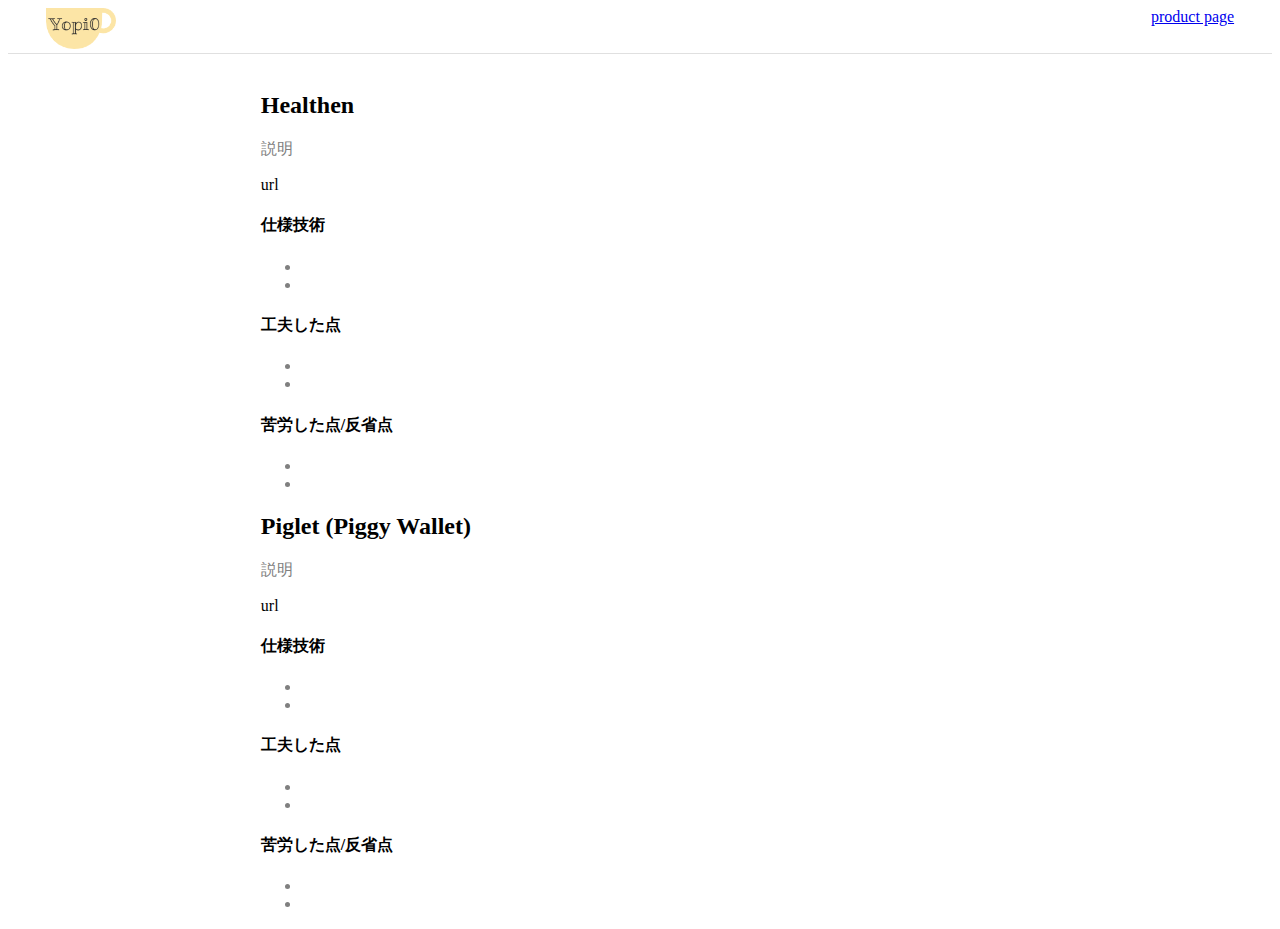
==== product.html @ 545a043a "create home page" ====
<!DOCTYPE html>
<html lang="en">
<head>
  <meta charset="UTF-8">
  <meta http-equiv="X-UA-Compatible" content="IE=edge">
  <meta name="viewport" content="width=device-width, initial-scale=1.0">
  <title>Document</title>
  <link rel="stylesheet" href="./style.css">
</head>
<body>
  <div class="header">
    <div class="headeritem logo">
      <a href="./index.html"><img src="./src/logo.png" width="70px"/></a>
    </div>
    <div class="headeritem page">
      <a href="./product.html">product page</a>
    </div>
  </div>
  <div class="main">
    <div class="first">
      <h2>Healthen</h2>
      <p>説明</p>
      <a>url</a>
      <img>
      <h4>仕様技術</h4>
      <ul>
        <li></li>
        <li></li>
      </ul>
      <h4>工夫した点</h4>
      <ul>
        <li></li>
        <li></li>
      </ul>
      <h4>苦労した点/反省点</h4>
      <ul>
        <li></li>
        <li></li>
      </ul>
    </div>
    <div class="second">
      <h2>Piglet (Piggy Wallet)</h2>
      <p>説明</p>
      <a>url</a>
      <img>
      <h4>仕様技術</h4>
      <ul>
        <li></li>
        <li></li>
      </ul>
      <h4>工夫した点</h4>
      <ul>
        <li></li>
        <li></li>
      </ul>
      <h4>苦労した点/反省点</h4>
      <ul>
        <li></li>
        <li></li>
      </ul>
    </div>
  </div>
</body>
</html>
---- style.css ----
/* Common */
li {
  color: grey;
}
p {
  color: grey;
}


/* Header */
.header {
  border-bottom: solid 1px;
  border-color: #e0e0e0;
  display: flex;
  justify-content: space-between;
}
.headeritem {
  display: inline-block;
}
.logo {
  margin-left: 3%;
}
.page {
  margin-right: 3%;
}

/* Main */
.main {
  width: 60%;
  margin: 0 auto;
  margin-top: 3%;
}
.content {
  margin-bottom: 3%;
  padding-bottom: 3%;
  border-bottom: solid 2px;
  border-color: #e0e0e0;
  
}
.profile {
  box-shadow: 0 1px 3px gray;
  padding: 2% 2%;
  border-radius: 10px;
}
.profitem {
  margin: 0 auto;
  width: 25%;
  text-align: center;
  font-size: 12px;
  font-weight: 600;
}
.profname {
  font-size: 18px;
  font-weight: 600;
}
.profphoto {
  margin-bottom: 3%;
  box-shadow: 0 1px 2px gray;
  padding: 3%;
  border-radius: 150px;
  width: 205px;
}
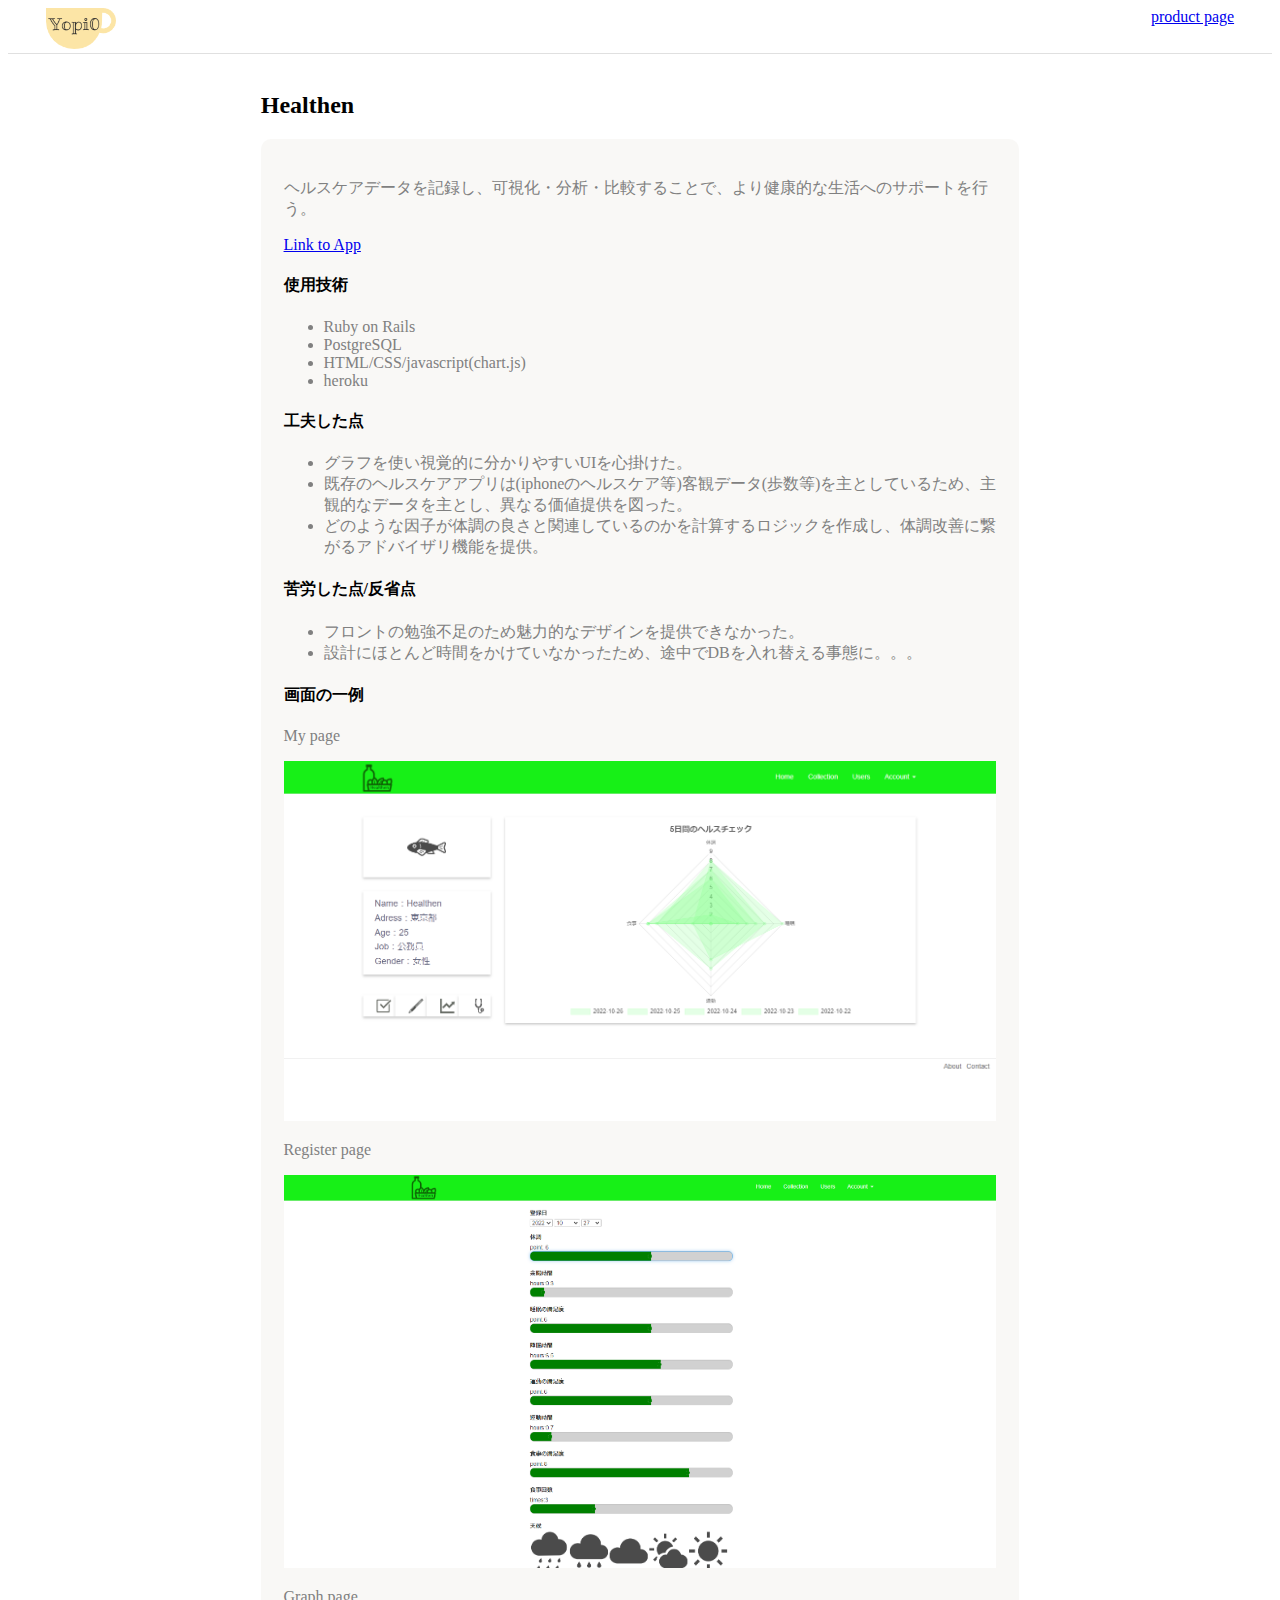
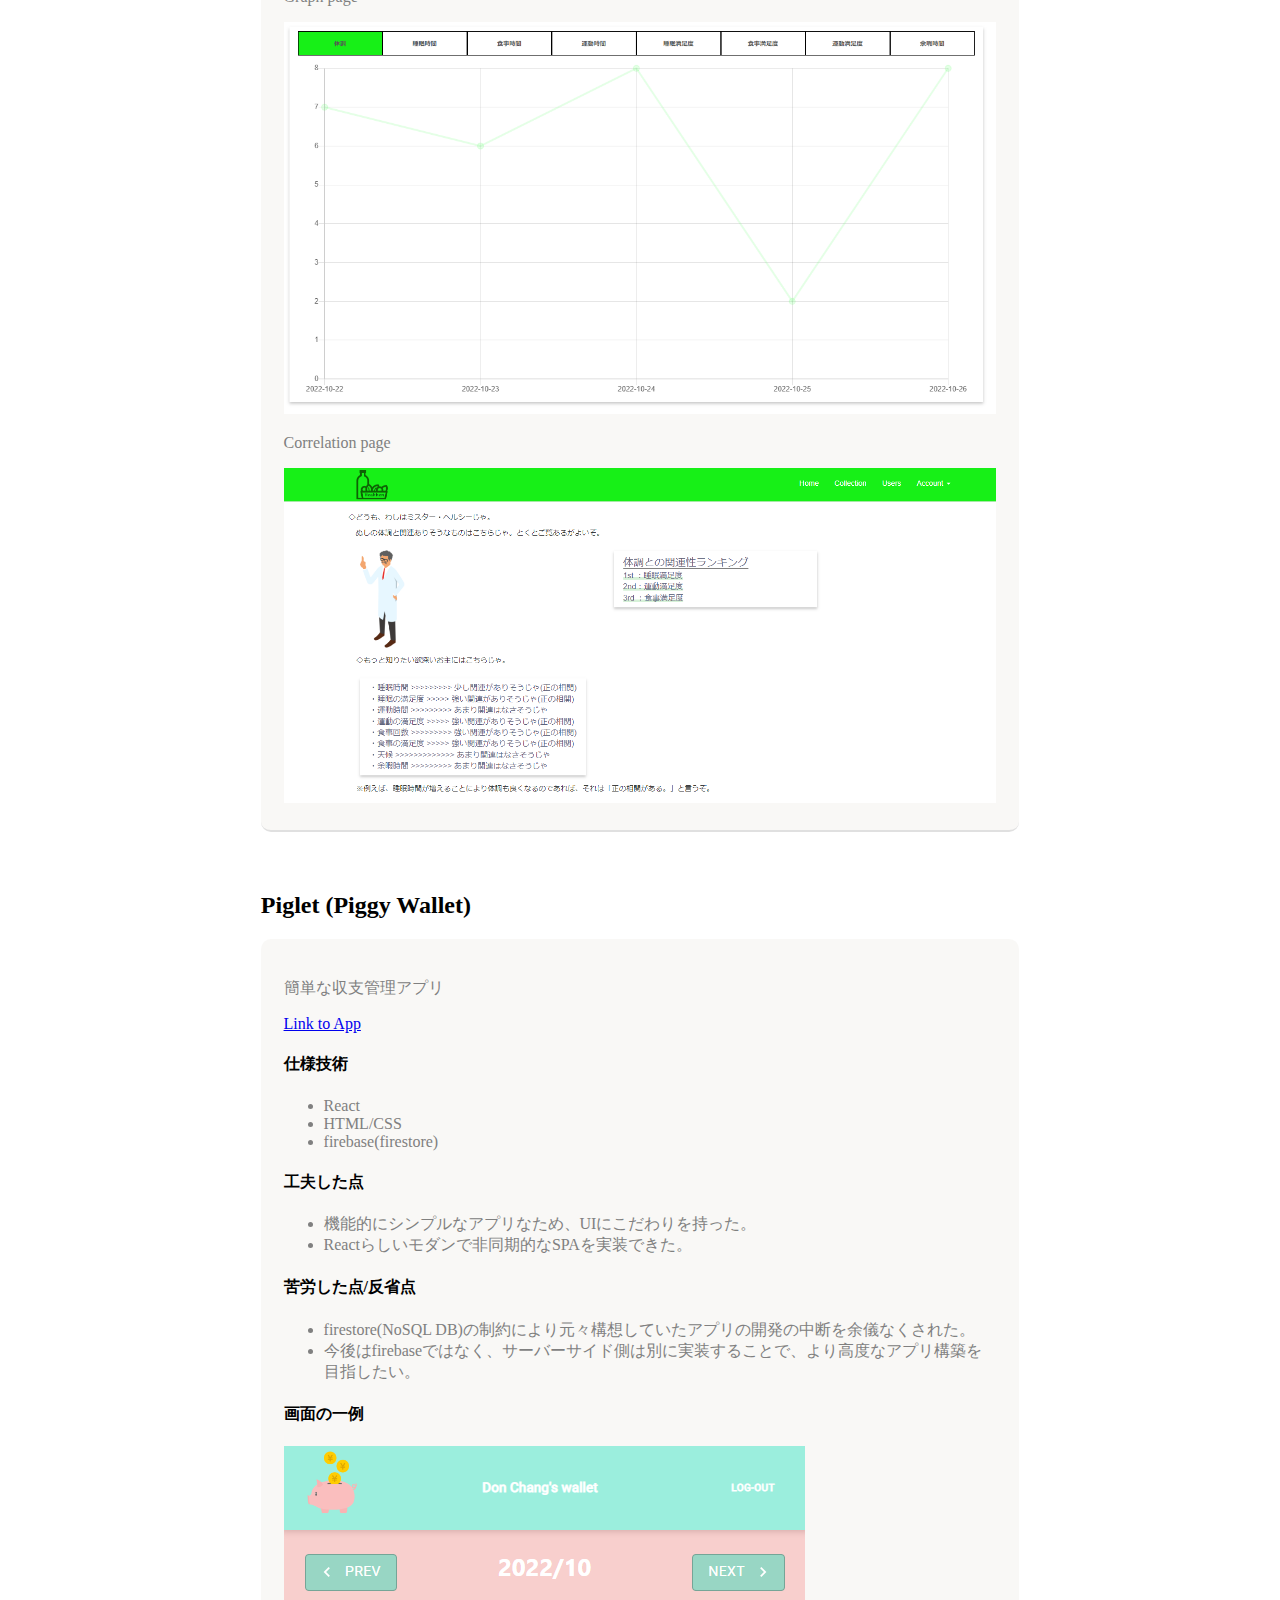
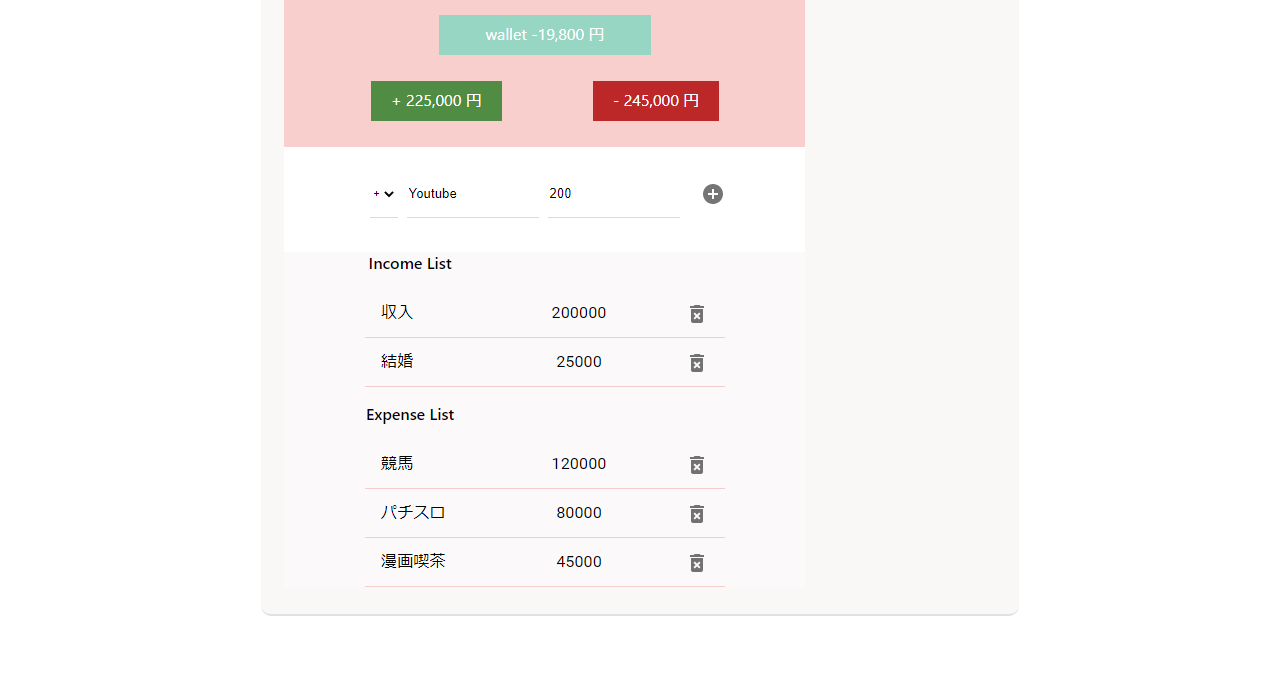
==== commit 14c868b2: "create product page" ====
--- a/product.html
+++ b/product.html
@@ -19,45 +19,65 @@
   <div class="main">
     <div class="first">
       <h2>Healthen</h2>
-      <p>説明</p>
-      <a>url</a>
-      <img>
-      <h4>仕様技術</h4>
-      <ul>
-        <li></li>
-        <li></li>
-      </ul>
-      <h4>工夫した点</h4>
-      <ul>
-        <li></li>
-        <li></li>
-      </ul>
-      <h4>苦労した点/反省点</h4>
-      <ul>
-        <li></li>
-        <li></li>
-      </ul>
+
+      <div class="box">
+        <p>ヘルスケアデータを記録し、可視化・分析・比較することで、より健康的な生活へのサポートを行う。</p>
+        <a href="https://healthen-surv.herokuapp.com/">Link to App</a>
+        <img>
+        <h4>使用技術</h4>
+        <ul>
+          <li>Ruby on Rails</li>
+          <li>PostgreSQL</li>
+          <li>HTML/CSS/javascript(chart.js)</li>
+          <li>heroku</li>
+        </ul>
+        <h4>工夫した点</h4>
+        <ul>
+          <li>グラフを使い視覚的に分かりやすいUIを心掛けた。</li>
+          <li>既存のヘルスケアアプリは(iphoneのヘルスケア等)客観データ(歩数等)を主としているため、主観的なデータを主とし、異なる価値提供を図った。</li>
+          <li>どのような因子が体調の良さと関連しているのかを計算するロジックを作成し、体調改善に繋がるアドバイザリ機能を提供。</li>
+        </ul>
+        <h4>苦労した点/反省点</h4>
+        <ul>
+          <li>フロントの勉強不足のため魅力的なデザインを提供できなかった。</li>
+          <li>設計にほとんど時間をかけていなかったため、途中でDBを入れ替える事態に。。。</li>
+        </ul>
+        <h4>画面の一例</h4>
+        <p>My page</p>
+        <img class="image" src="./src/healthen.1.png">
+        <p>Register page</p>
+        <img class="image" src="./src/healthen.2.png">
+        <p>Graph page</p>
+        <img class="image" src="./src/healthen.3.png">
+        <p>Correlation page</p>
+        <img class="image" src="./src/healthen.4.png">
+      </div>
     </div>
     <div class="second">
       <h2>Piglet (Piggy Wallet)</h2>
-      <p>説明</p>
-      <a>url</a>
-      <img>
-      <h4>仕様技術</h4>
-      <ul>
-        <li></li>
-        <li></li>
-      </ul>
-      <h4>工夫した点</h4>
-      <ul>
-        <li></li>
-        <li></li>
-      </ul>
-      <h4>苦労した点/反省点</h4>
-      <ul>
-        <li></li>
-        <li></li>
-      </ul>
+      <div class="box">
+        <p>簡単な収支管理アプリ</p>
+        <a href="https://time-admin-a91f8.web.app/">Link to App</a>
+        <img>
+        <h4>仕様技術</h4>
+        <ul>
+          <li>React</li>
+          <li>HTML/CSS</li>
+          <li>firebase(firestore)</li>
+        </ul>
+        <h4>工夫した点</h4>
+        <ul>
+          <li>機能的にシンプルなアプリなため、UIにこだわりを持った。</li>
+          <li>Reactらしいモダンで非同期的なSPAを実装できた。</li>
+        </ul>
+        <h4>苦労した点/反省点</h4>
+        <ul>
+          <li>firestore(NoSQL DB)の制約により元々構想していたアプリの開発の中断を余儀なくされた。</li>
+          <li>今後はfirebaseではなく、サーバーサイド側は別に実装することで、より高度なアプリ構築を目指したい。</li>
+        </ul>
+        <h4>画面の一例</h4>
+        <img class="image2" src="./src/piglet.1.png">
+      </div>
     </div>
   </div>
 </body>
--- a/style.css
+++ b/style.css
@@ -56,8 +56,28 @@
 .profphoto {
   margin-bottom: 3%;
   box-shadow: 0 1px 2px gray;
-  padding: 3%;
+  padding: 2%;
   border-radius: 150px;
   width: 205px;
 }
 
+/* Products */
+.box {
+  background-color: #ede9e354;
+  border-radius: 10px;
+  padding:3% 3%;
+  border-bottom: solid 2px;
+  border-color: #e0e0e0;
+  margin-bottom: 8%;
+}
+
+.image {
+  width:100%;
+  max-width: 100%;
+  height: auto;
+}
+
+.image2 {
+  max-width: 100%;
+  height: auto;
+}
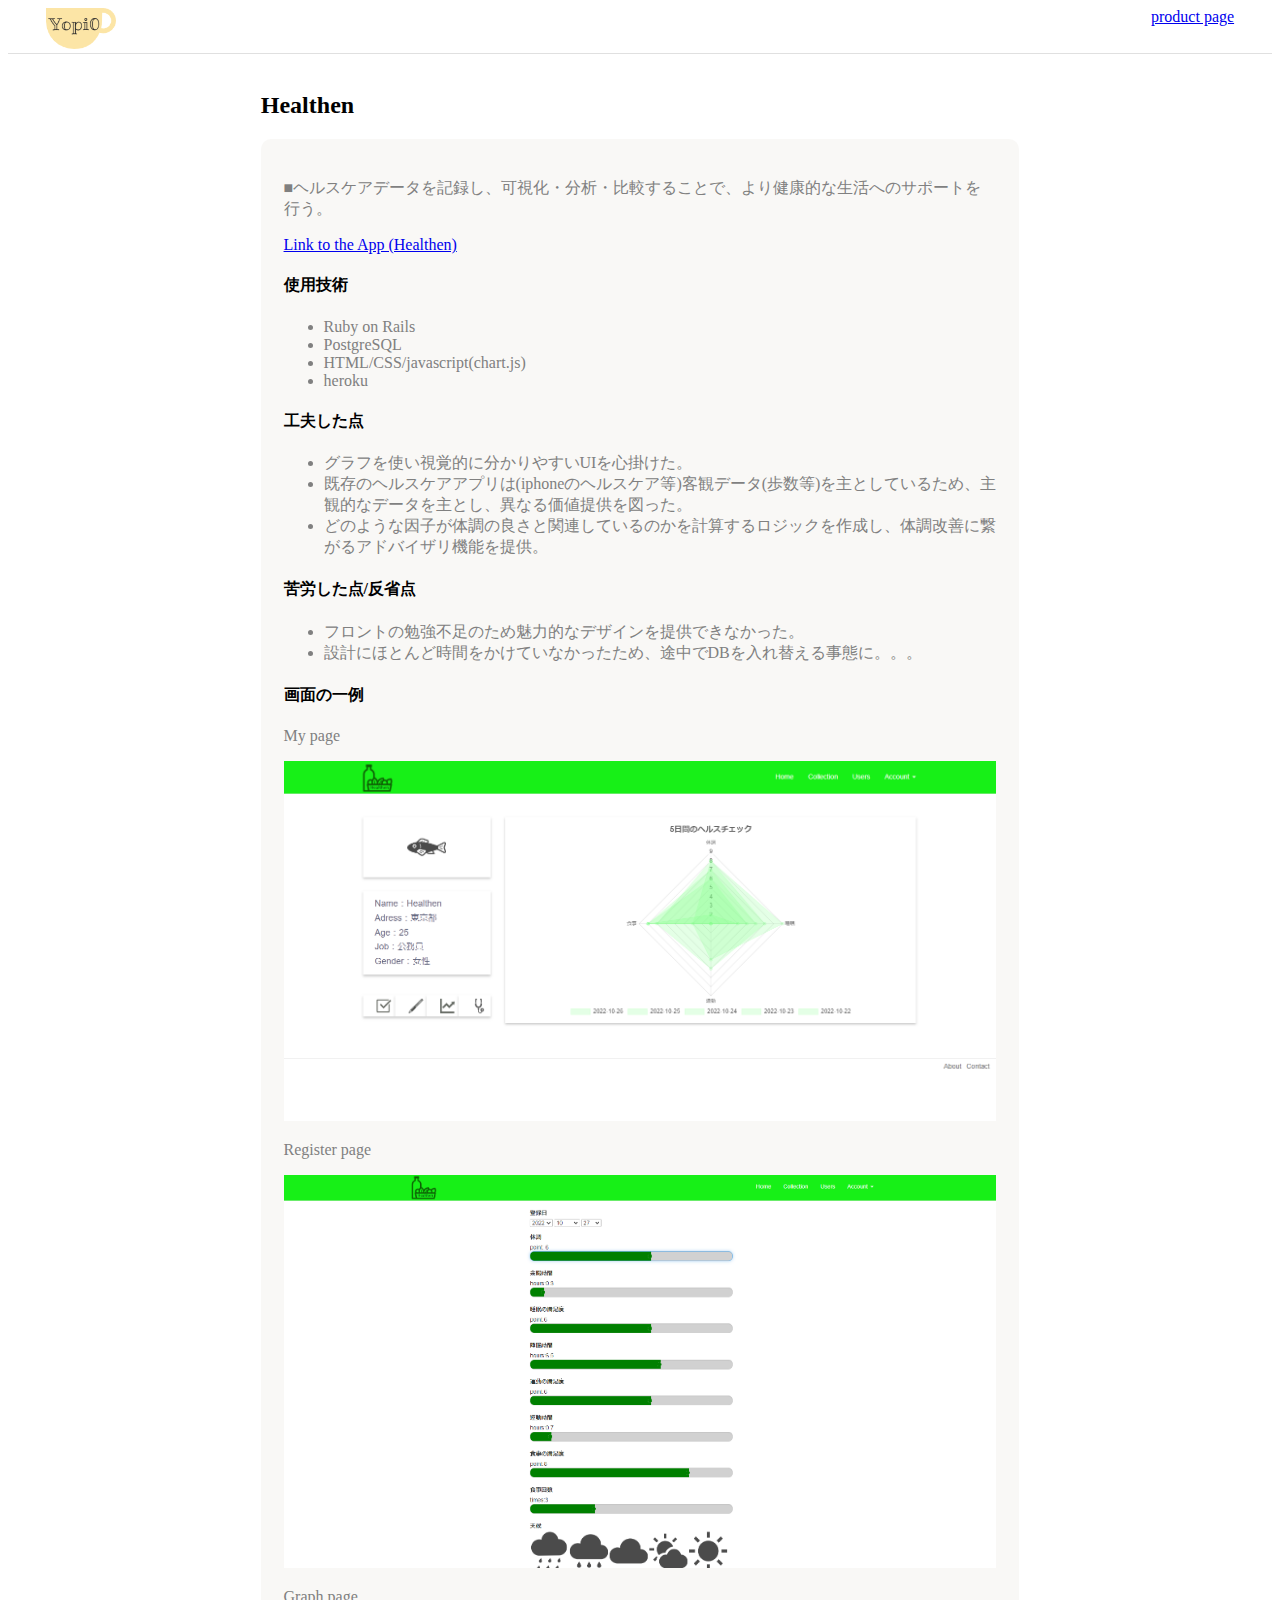
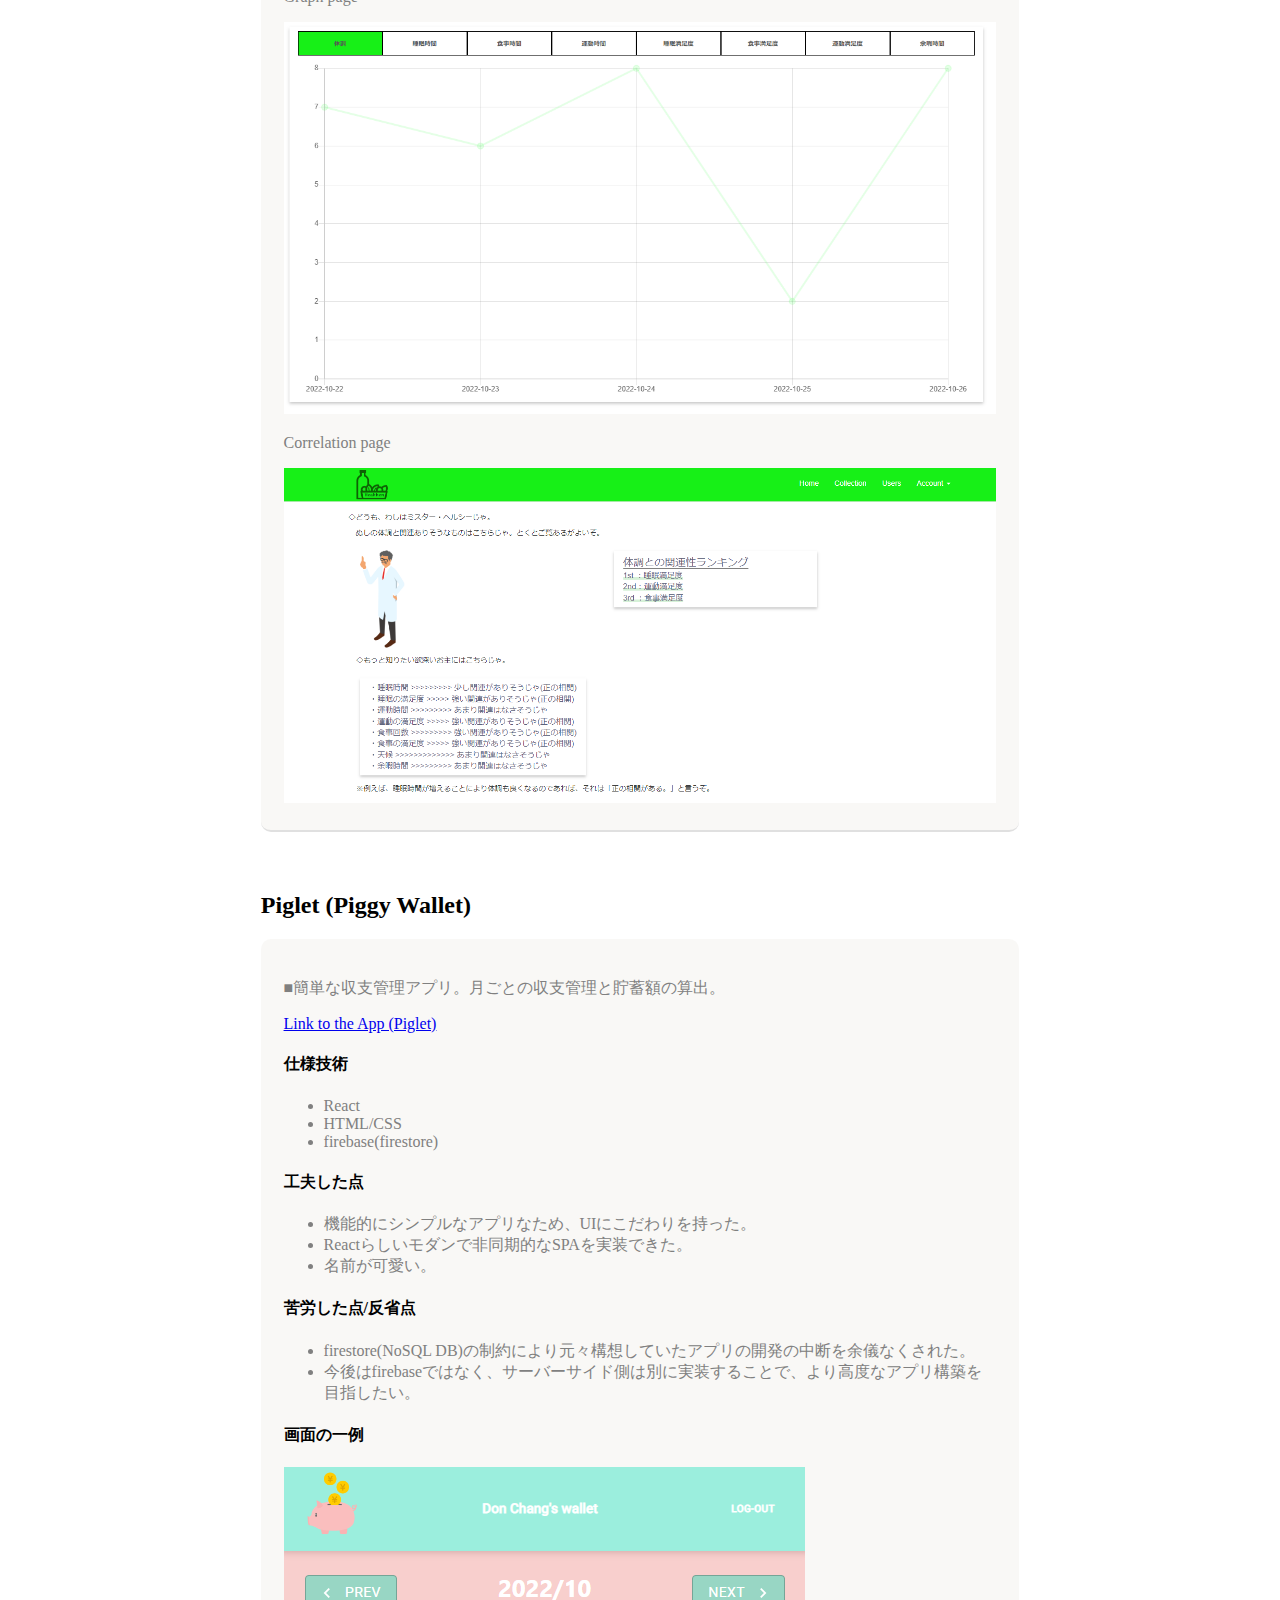
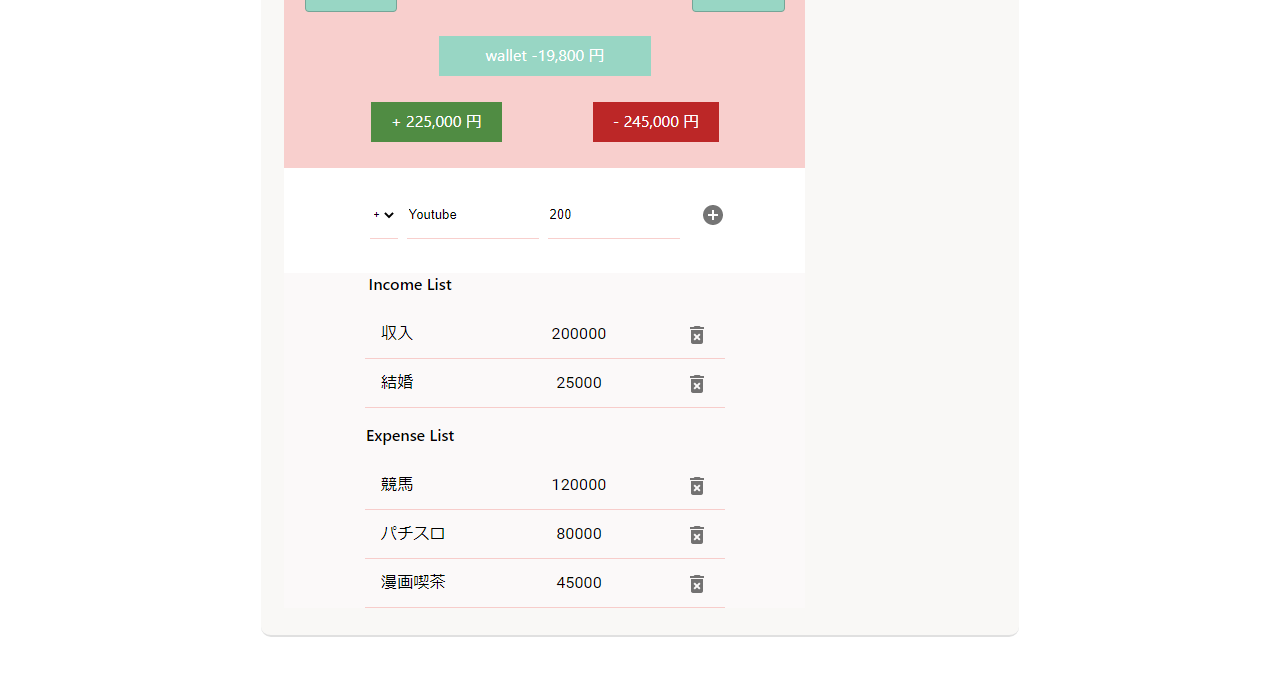
==== commit d41efa43: "miner change" ====
--- a/product.html
+++ b/product.html
@@ -21,8 +21,8 @@
       <h2>Healthen</h2>
 
       <div class="box">
-        <p>ヘルスケアデータを記録し、可視化・分析・比較することで、より健康的な生活へのサポートを行う。</p>
-        <a href="https://healthen-surv.herokuapp.com/">Link to App</a>
+        <p>■ヘルスケアデータを記録し、可視化・分析・比較することで、より健康的な生活へのサポートを行う。</p>
+        <a href="https://healthen-surv.herokuapp.com/">Link to the App (Healthen)</a>
         <img>
         <h4>使用技術</h4>
         <ul>
@@ -56,8 +56,8 @@
     <div class="second">
       <h2>Piglet (Piggy Wallet)</h2>
       <div class="box">
-        <p>簡単な収支管理アプリ</p>
-        <a href="https://time-admin-a91f8.web.app/">Link to App</a>
+        <p>■簡単な収支管理アプリ。月ごとの収支管理と貯蓄額の算出。</p>
+        <a href="https://time-admin-a91f8.web.app/">Link to the App (Piglet)</a>
         <img>
         <h4>仕様技術</h4>
         <ul>
@@ -69,6 +69,7 @@
         <ul>
           <li>機能的にシンプルなアプリなため、UIにこだわりを持った。</li>
           <li>Reactらしいモダンで非同期的なSPAを実装できた。</li>
+          <li>名前が可愛い。</li>
         </ul>
         <h4>苦労した点/反省点</h4>
         <ul>
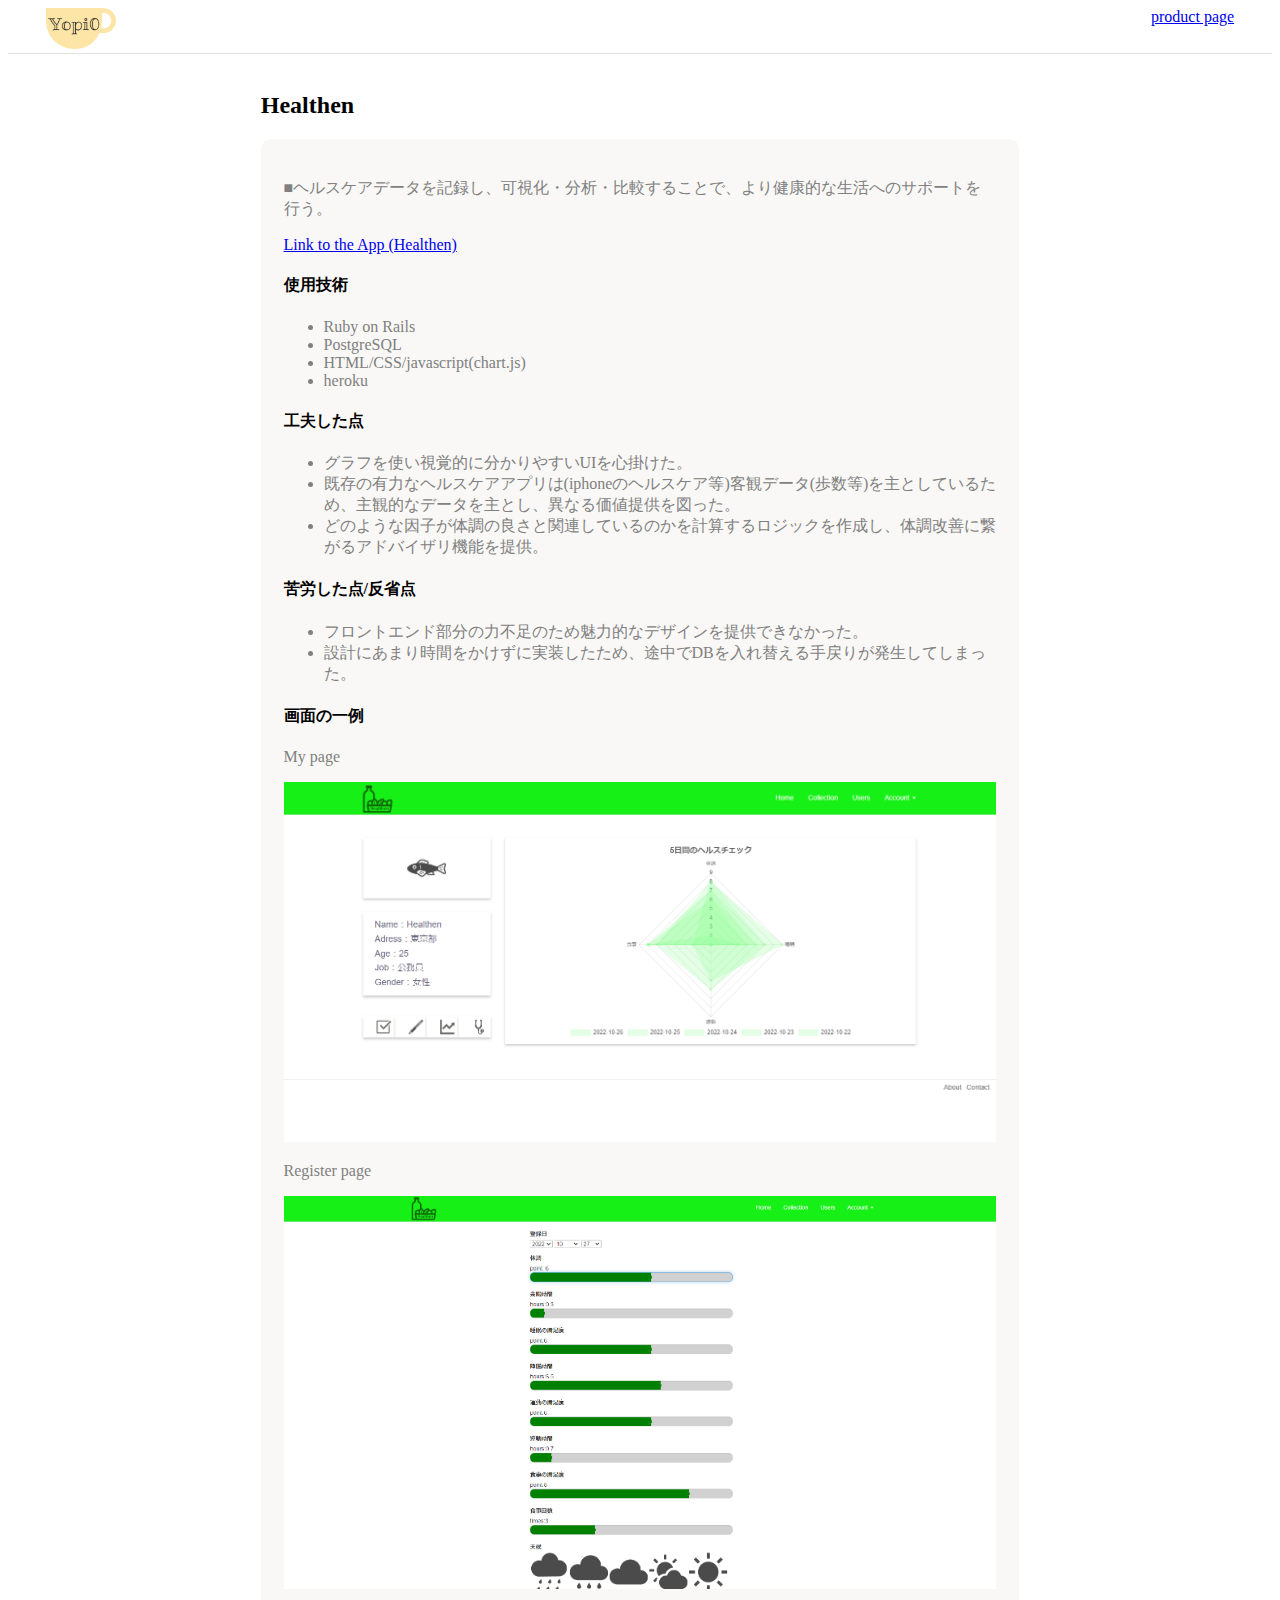
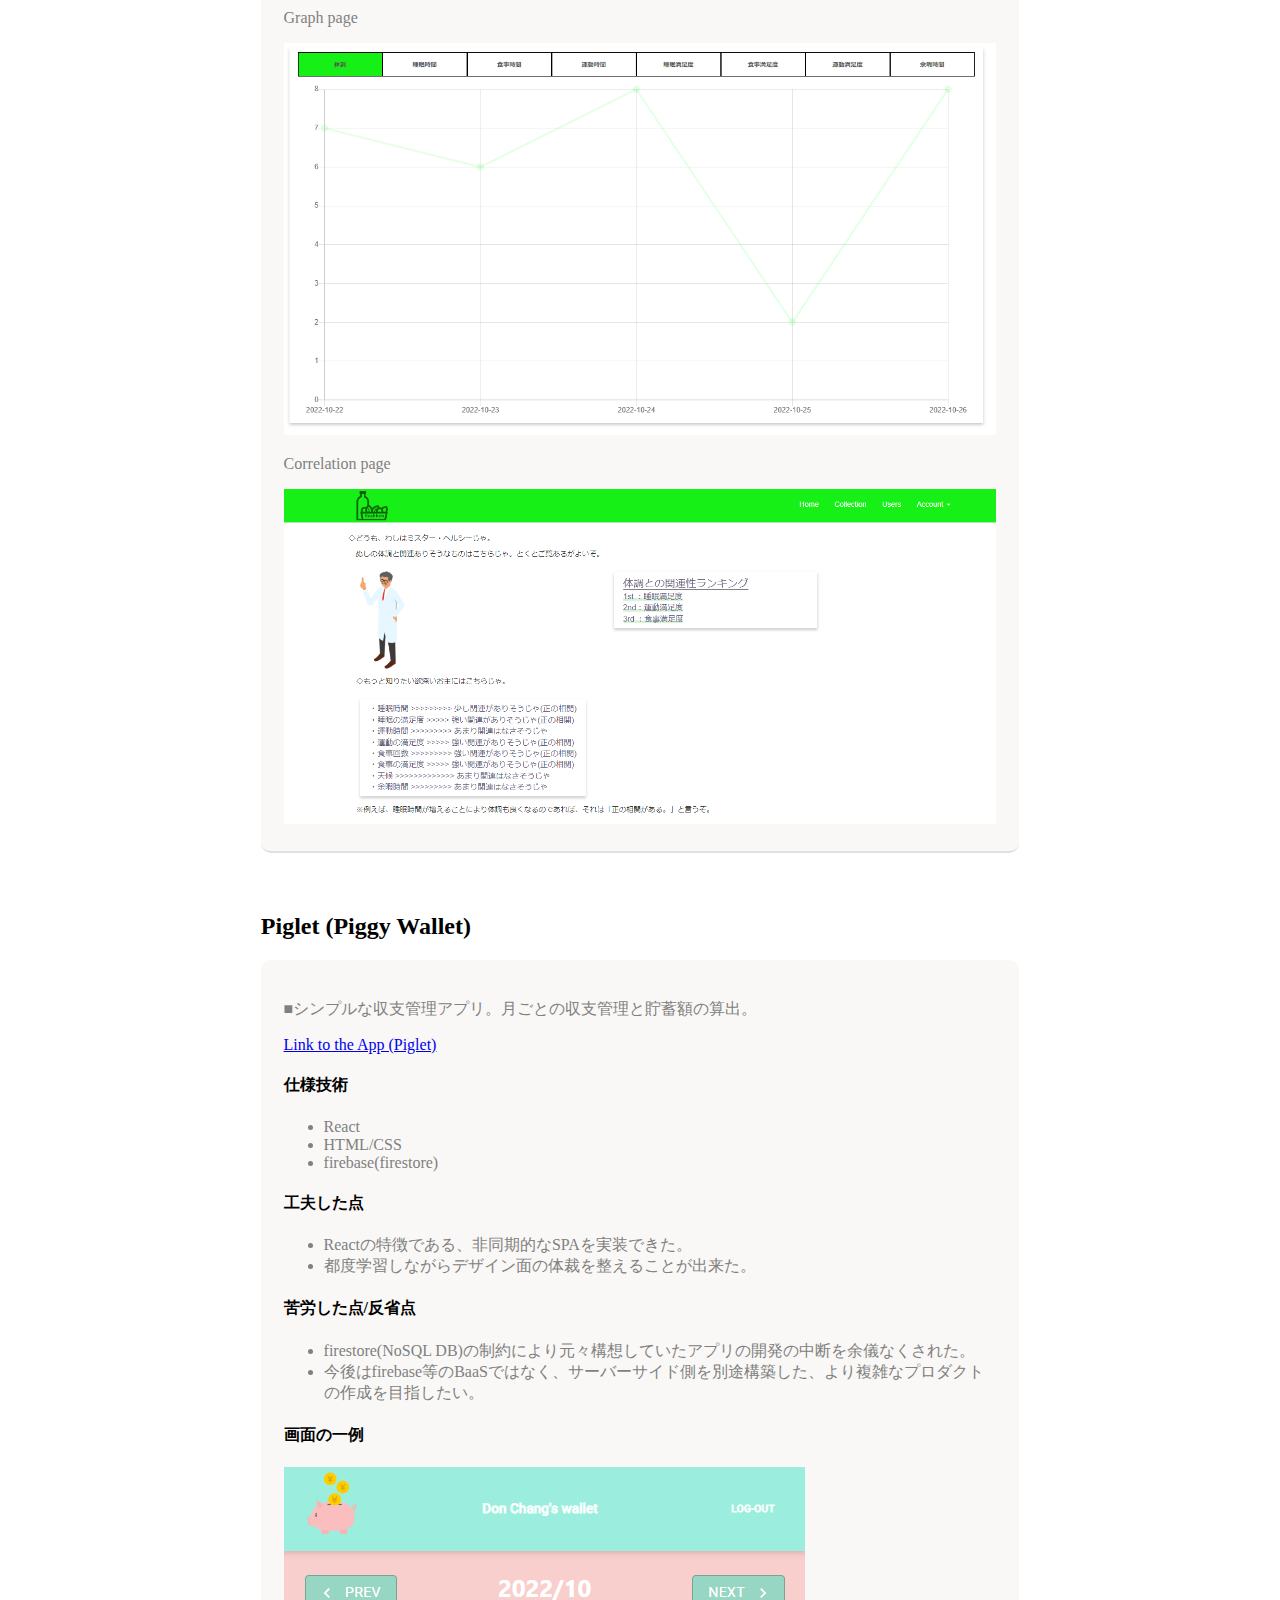
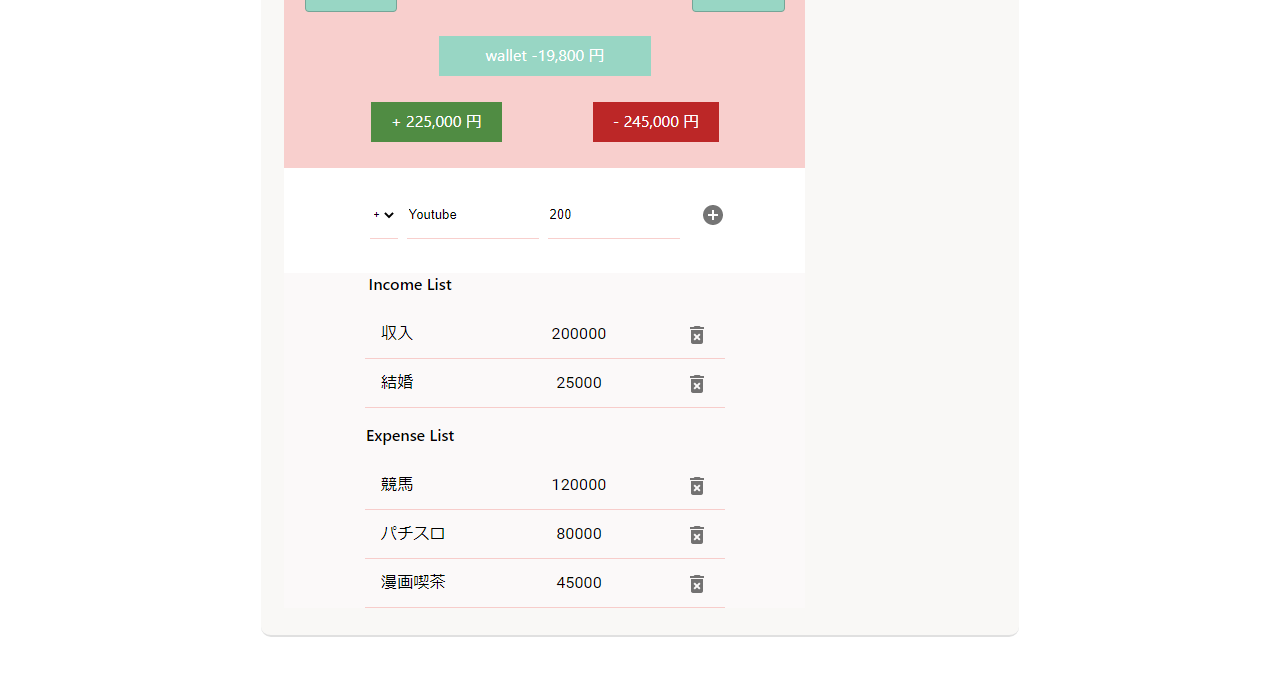
==== commit d2f90856: "change content" ====
--- a/product.html
+++ b/product.html
@@ -4,8 +4,9 @@
   <meta charset="UTF-8">
   <meta http-equiv="X-UA-Compatible" content="IE=edge">
   <meta name="viewport" content="width=device-width, initial-scale=1.0">
-  <title>Document</title>
+  <title>Products | yopi0</title>
   <link rel="stylesheet" href="./style.css">
+  <link rel="icon" href="./favicon.ico">
 </head>
 <body>
   <div class="header">
@@ -34,13 +35,13 @@
         <h4>工夫した点</h4>
         <ul>
           <li>グラフを使い視覚的に分かりやすいUIを心掛けた。</li>
-          <li>既存のヘルスケアアプリは(iphoneのヘルスケア等)客観データ(歩数等)を主としているため、主観的なデータを主とし、異なる価値提供を図った。</li>
+          <li>既存の有力なヘルスケアアプリは(iphoneのヘルスケア等)客観データ(歩数等)を主としているため、主観的なデータを主とし、異なる価値提供を図った。</li>
           <li>どのような因子が体調の良さと関連しているのかを計算するロジックを作成し、体調改善に繋がるアドバイザリ機能を提供。</li>
         </ul>
         <h4>苦労した点/反省点</h4>
         <ul>
-          <li>フロントの勉強不足のため魅力的なデザインを提供できなかった。</li>
-          <li>設計にほとんど時間をかけていなかったため、途中でDBを入れ替える事態に。。。</li>
+          <li>フロントエンド部分の力不足のため魅力的なデザインを提供できなかった。</li>
+          <li>設計にあまり時間をかけずに実装したため、途中でDBを入れ替える手戻りが発生してしまった。</li>
         </ul>
         <h4>画面の一例</h4>
         <p>My page</p>
@@ -56,7 +57,7 @@
     <div class="second">
       <h2>Piglet (Piggy Wallet)</h2>
       <div class="box">
-        <p>■簡単な収支管理アプリ。月ごとの収支管理と貯蓄額の算出。</p>
+        <p>■シンプルな収支管理アプリ。月ごとの収支管理と貯蓄額の算出。</p>
         <a href="https://time-admin-a91f8.web.app/">Link to the App (Piglet)</a>
         <img>
         <h4>仕様技術</h4>
@@ -67,14 +68,13 @@
         </ul>
         <h4>工夫した点</h4>
         <ul>
-          <li>機能的にシンプルなアプリなため、UIにこだわりを持った。</li>
-          <li>Reactらしいモダンで非同期的なSPAを実装できた。</li>
-          <li>名前が可愛い。</li>
+          <li>Reactの特徴である、非同期的なSPAを実装できた。</li>
+          <li>都度学習しながらデザイン面の体裁を整えることが出来た。</li>
         </ul>
         <h4>苦労した点/反省点</h4>
         <ul>
           <li>firestore(NoSQL DB)の制約により元々構想していたアプリの開発の中断を余儀なくされた。</li>
-          <li>今後はfirebaseではなく、サーバーサイド側は別に実装することで、より高度なアプリ構築を目指したい。</li>
+          <li>今後はfirebase等のBaaSではなく、サーバーサイド側を別途構築した、より複雑なプロダクトの作成を目指したい。</li>
         </ul>
         <h4>画面の一例</h4>
         <img class="image2" src="./src/piglet.1.png">
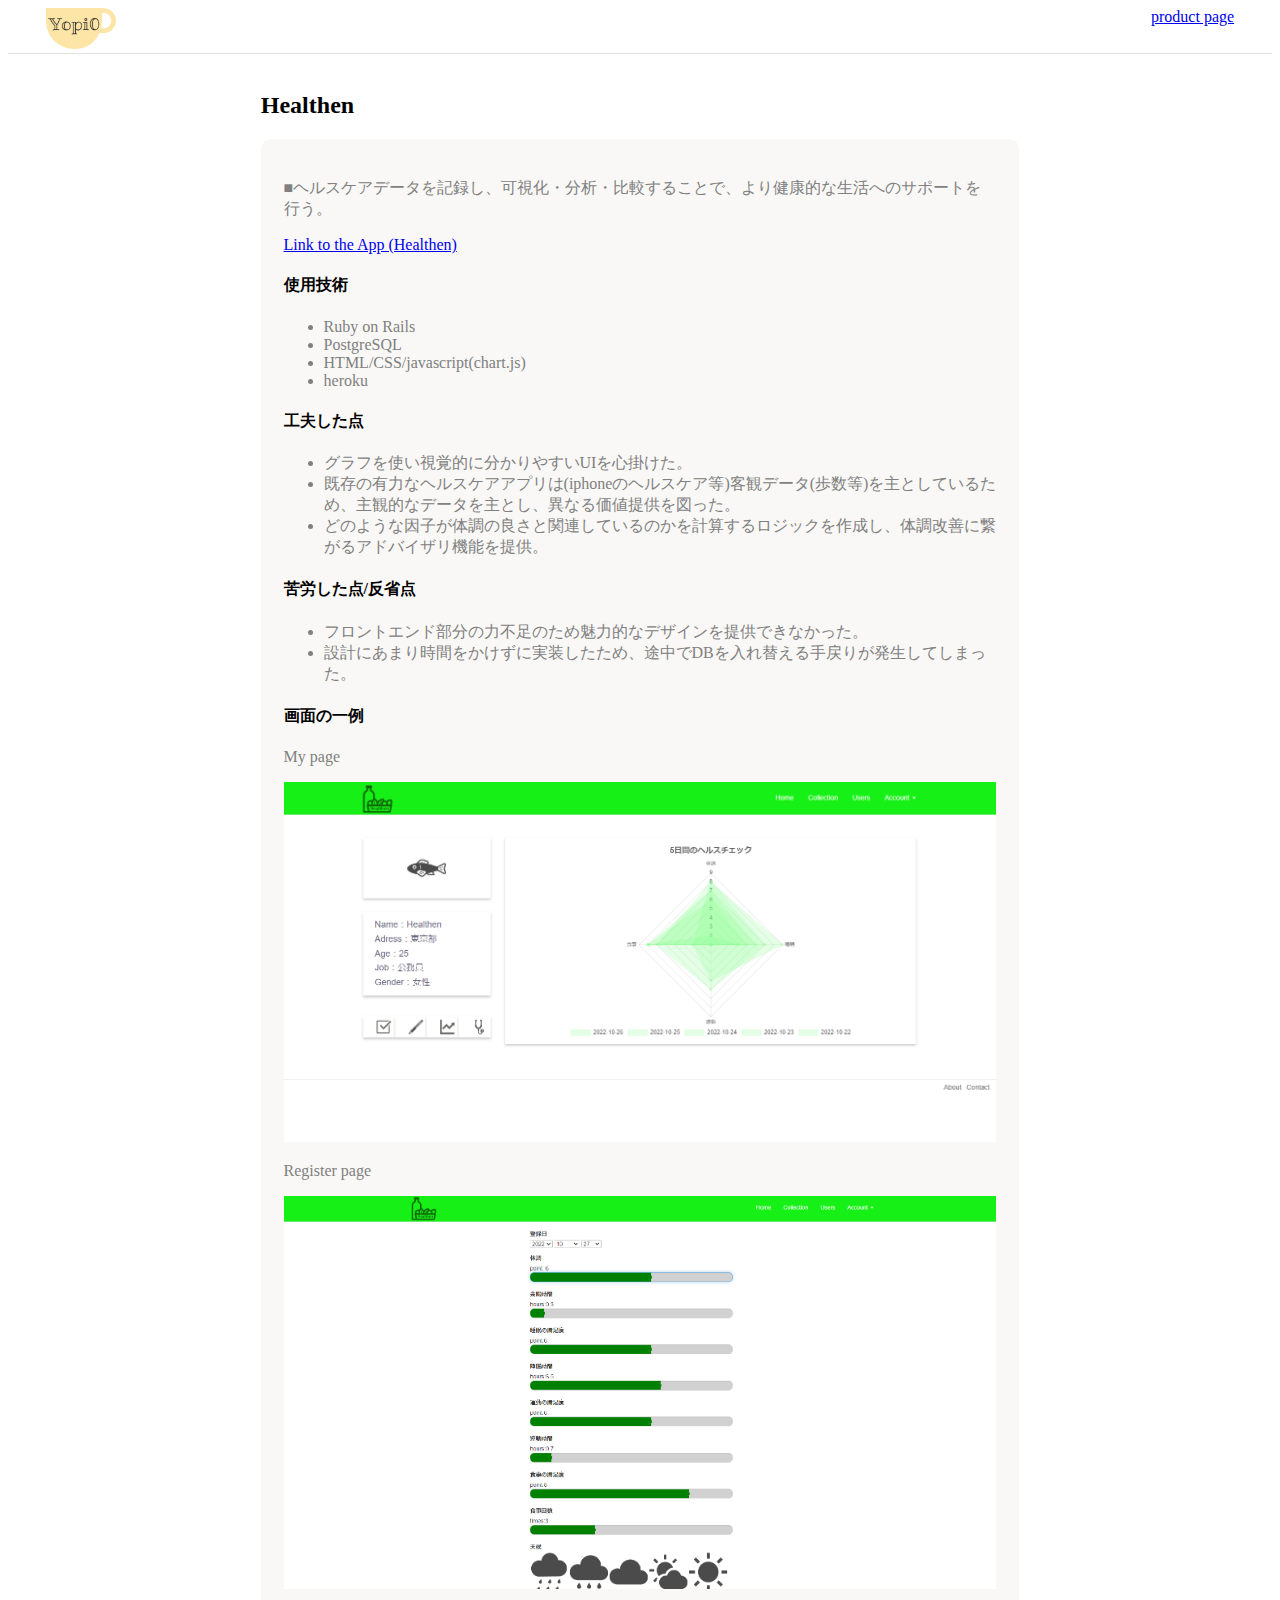
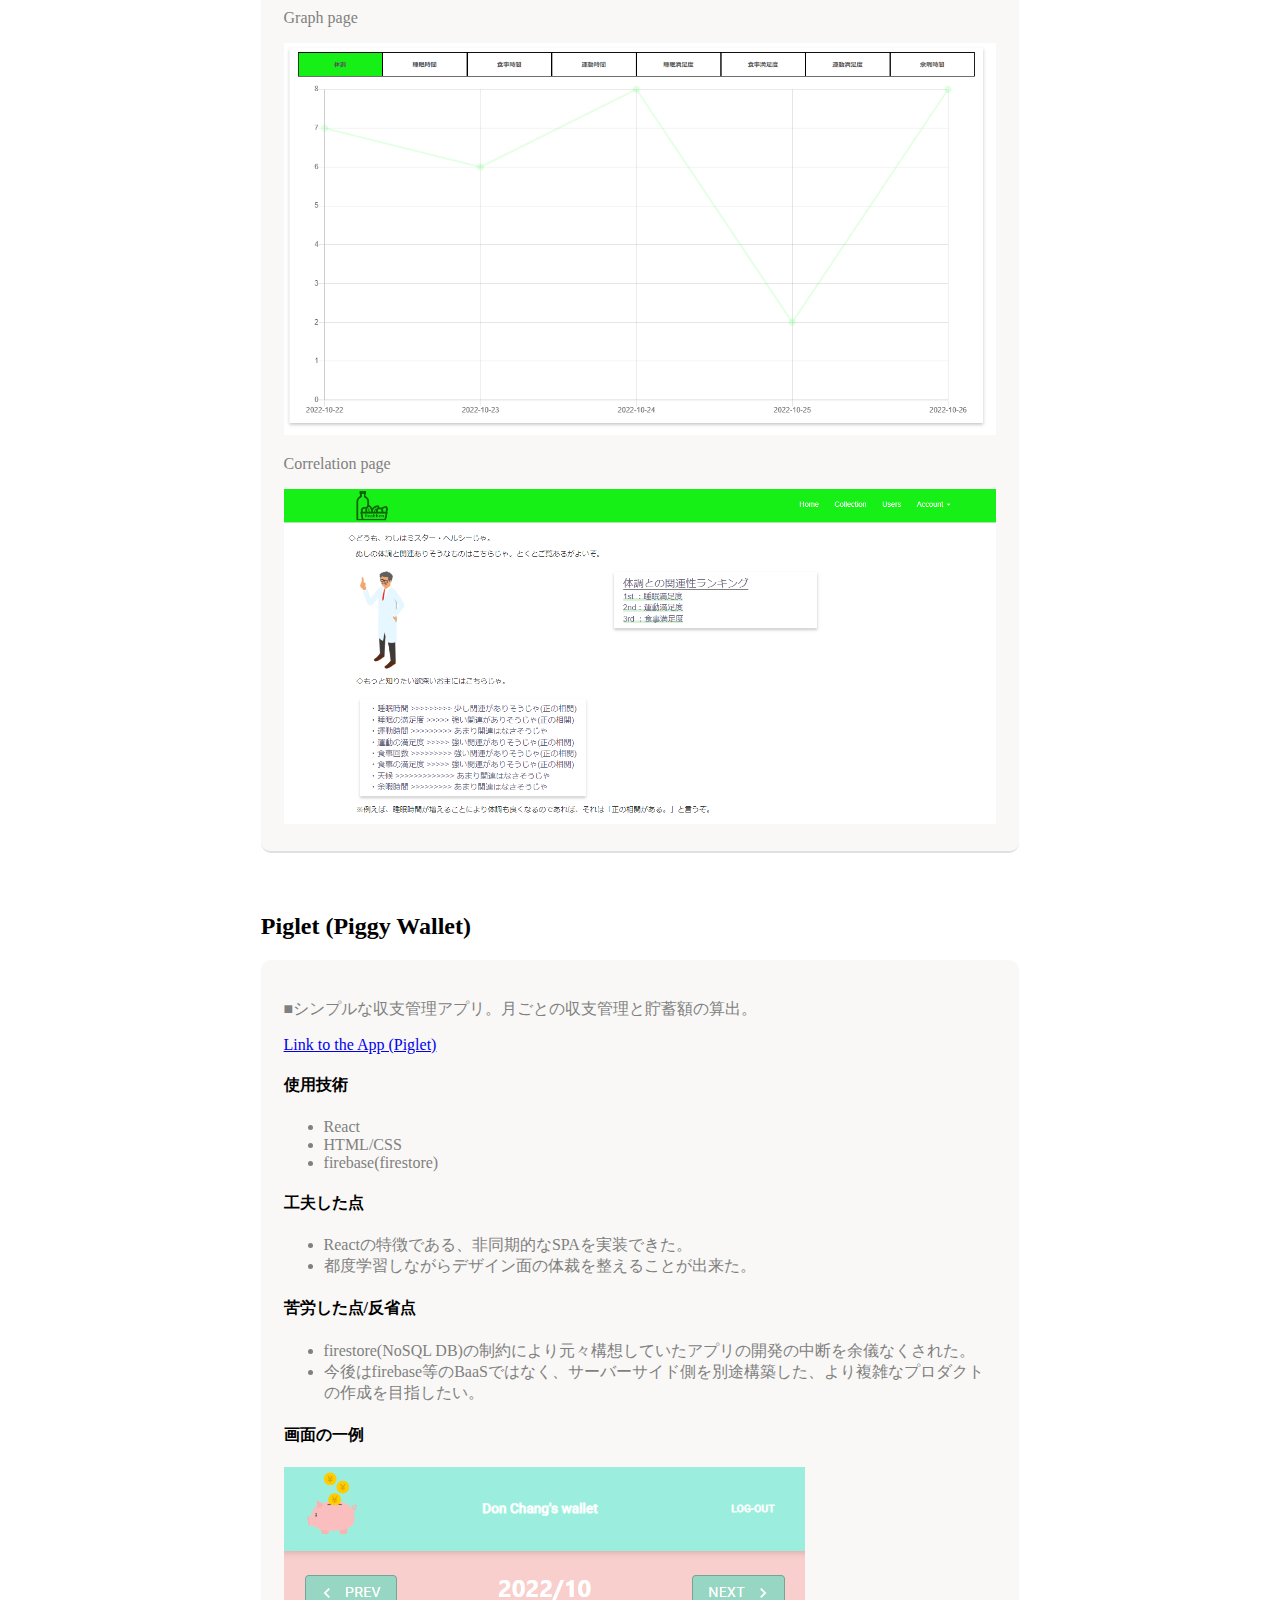
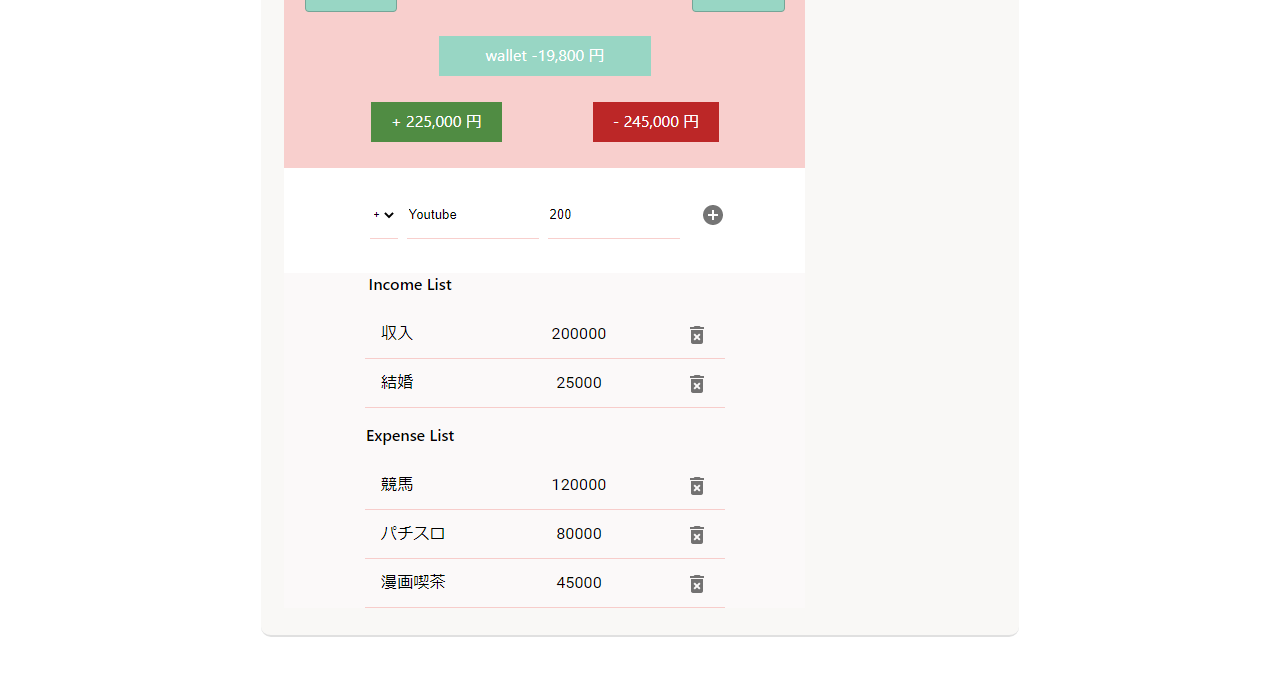
==== commit 787c53fc: "fix typo" ====
--- a/product.html
+++ b/product.html
@@ -60,7 +60,7 @@
         <p>■シンプルな収支管理アプリ。月ごとの収支管理と貯蓄額の算出。</p>
         <a href="https://time-admin-a91f8.web.app/">Link to the App (Piglet)</a>
         <img>
-        <h4>仕様技術</h4>
+        <h4>使用技術</h4>
         <ul>
           <li>React</li>
           <li>HTML/CSS</li>
